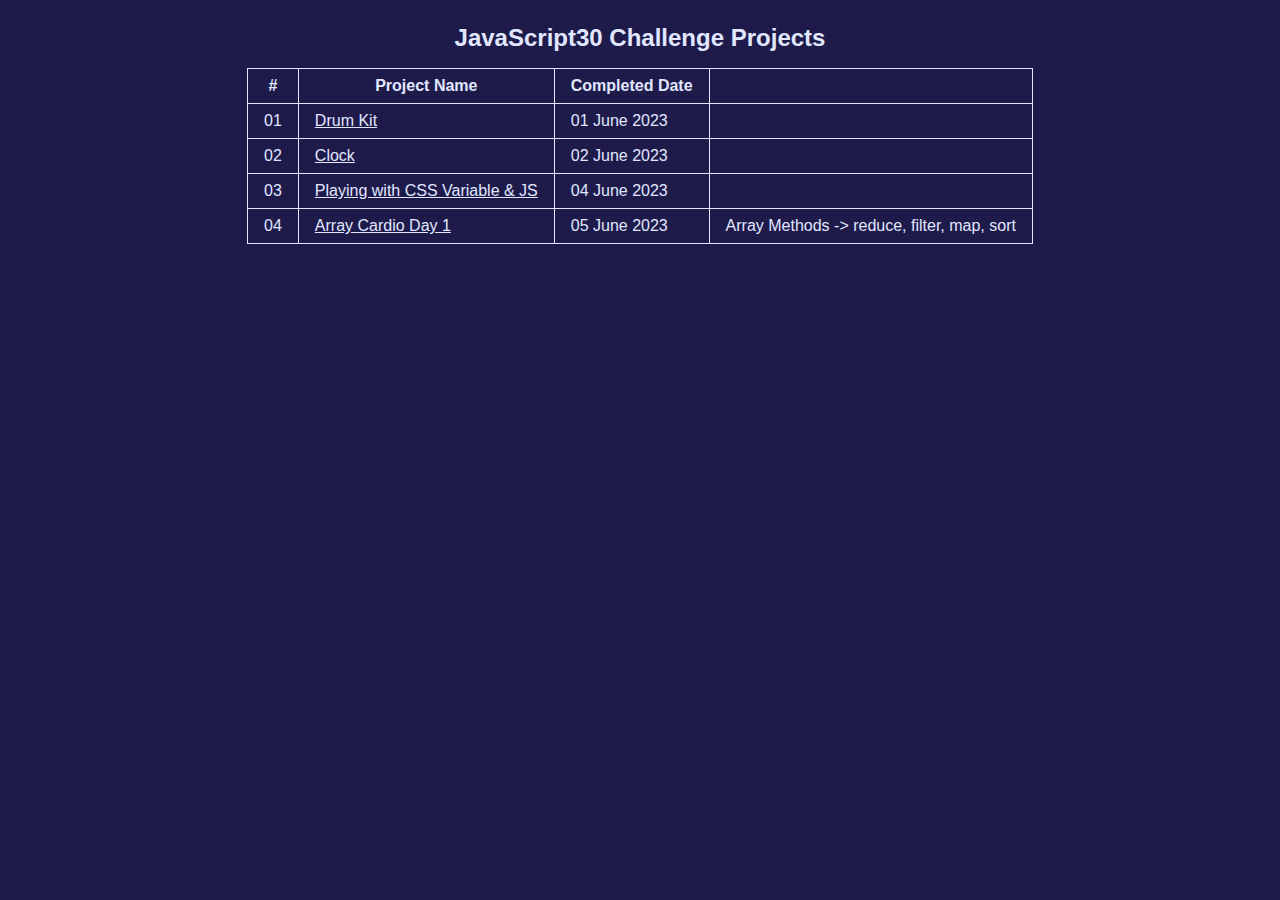
==== index.html @ 83b97d42 "Initial Commit" ====
<!DOCTYPE html>
<html lang="en">
  <head>
    <meta charset="UTF-8" />
    <meta http-equiv="X-UA-Compatible" content="IE=edge" />
    <meta name="viewport" content="width=device-width, initial-scale=1.0" />
    <link rel="stylesheet" href="style.css" />
    <title>JavaScript30 Projects</title>
  </head>
  <body>
    <h1>JavaScript30 Challenge Projects</h1>
    <table>
      <thead>
        <tr>
          <th>#</th>
          <th>Project Name</th>
          <th>Completed Date</th>
        </tr>
      </thead>
      <tbody>
        <!-- 01. Drum Kit -->
        <tr>
          <td>01</td>
          <td>
            <a href="./01 - JavaScript Drum Kit/index.html">Drum Kit</a>
          </td>
          <td>01 June 2023</td>
        </tr>
        <!-- 02. Clock -->
        <tr>
          <td>02</td>
          <td><a href="./02 - JS and CSS Clock/index.html">Clock</a></td>
          <td>02 June 2023</td>
        </tr>
        <!-- 03. Playing with CSS Variable & JS -->
        <tr>
          <td>03</td>
          <td>
            <a href="./03 - CSS Variables/index.html"
              >Playing with CSS Variable & JS</a
            >
          </td>
          <td>04 June 2023</td>
        </tr>
        <!-- 04. Array Cardio Day 1 -->
        <tr>
          <td>04</td>
          <td>
            <a href="./04 - Array Cardio Day 1/index.html"
              >Array Cardio Day 1</a
            >
          </td>
          <td>05 June 2023</td>
          <td>Array Methods -> reduce, filter, map, sort</td>
        </tr>
      </tbody>
    </table>
  </body>
</html>
---- style.css ----
/* Styles */

body {
  font-family: Arial, Helvetica, sans-serif;
  background-color: #1e1b4b;
  color: #e0e7ff;
  display: flex;
  flex-direction: column;
  align-items: center;
}

h1 {
  font-size: 1.5rem;
  text-align: center;
}

a {
  color: #e0e7ff;
}

a:visited {
  color: #a78bfa;
}

table,
td,
tr,
th {
  border: 1px solid #e0e7ff;
  border-collapse: collapse;
  padding: 0.5rem 1rem;
}
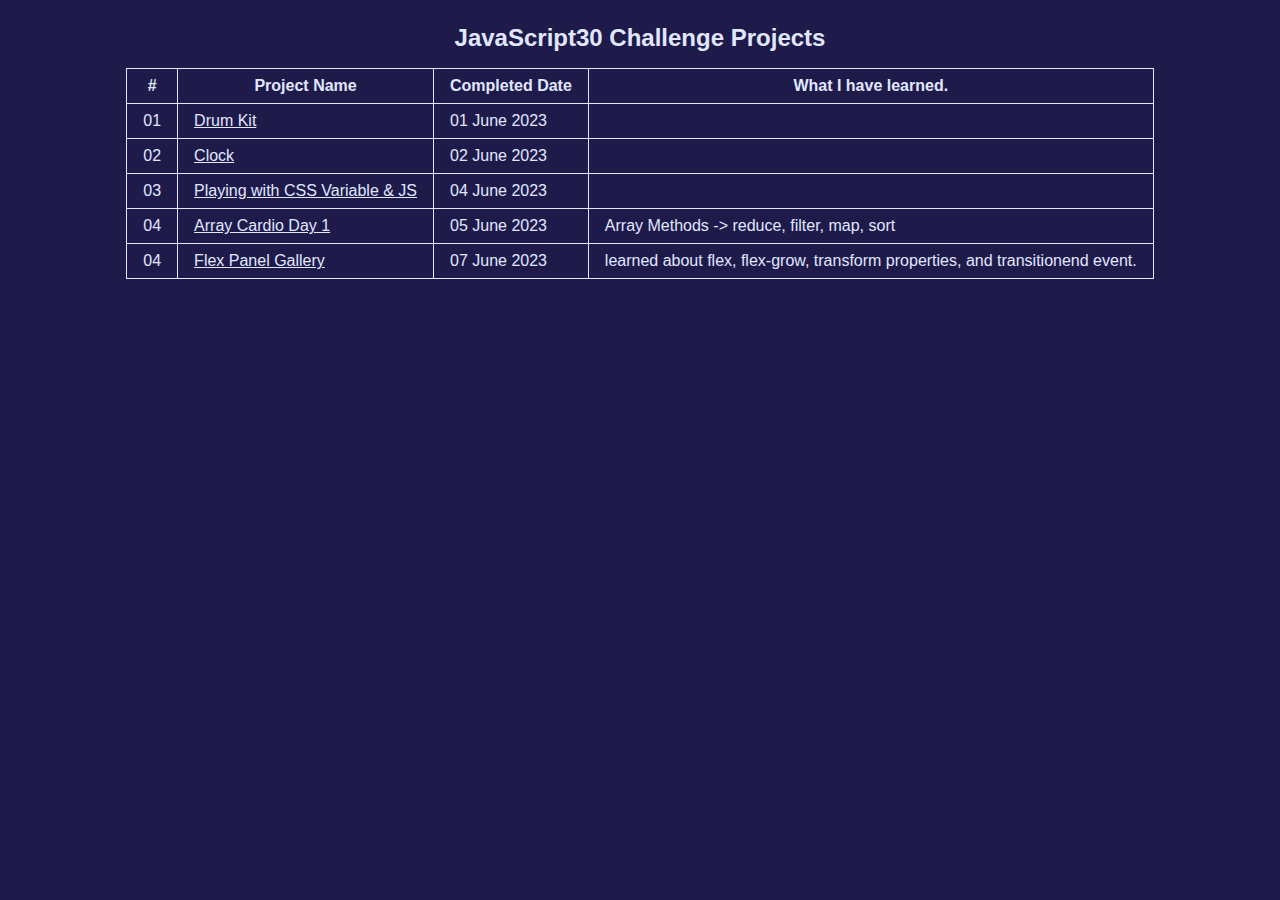
==== commit bd5a6389: "Completed Day - 05:Flex Panel Gallery" ====
--- a/index.html
+++ b/index.html
@@ -15,6 +15,7 @@
           <th>#</th>
           <th>Project Name</th>
           <th>Completed Date</th>
+          <th>What I have learned.</th>
         </tr>
       </thead>
       <tbody>
@@ -53,6 +54,20 @@
           <td>05 June 2023</td>
           <td>Array Methods -> reduce, filter, map, sort</td>
         </tr>
+        <!-- 05. Flex Panel Gallery -->
+        <tr>
+          <td>04</td>
+          <td>
+            <a href="./05 - Flex Panel Gallery/index.html"
+              >Flex Panel Gallery</a
+            >
+          </td>
+          <td>07 June 2023</td>
+          <td>
+            learned about flex, flex-grow, transform properties, and
+            transitionend event.
+          </td>
+        </tr>
       </tbody>
     </table>
   </body>
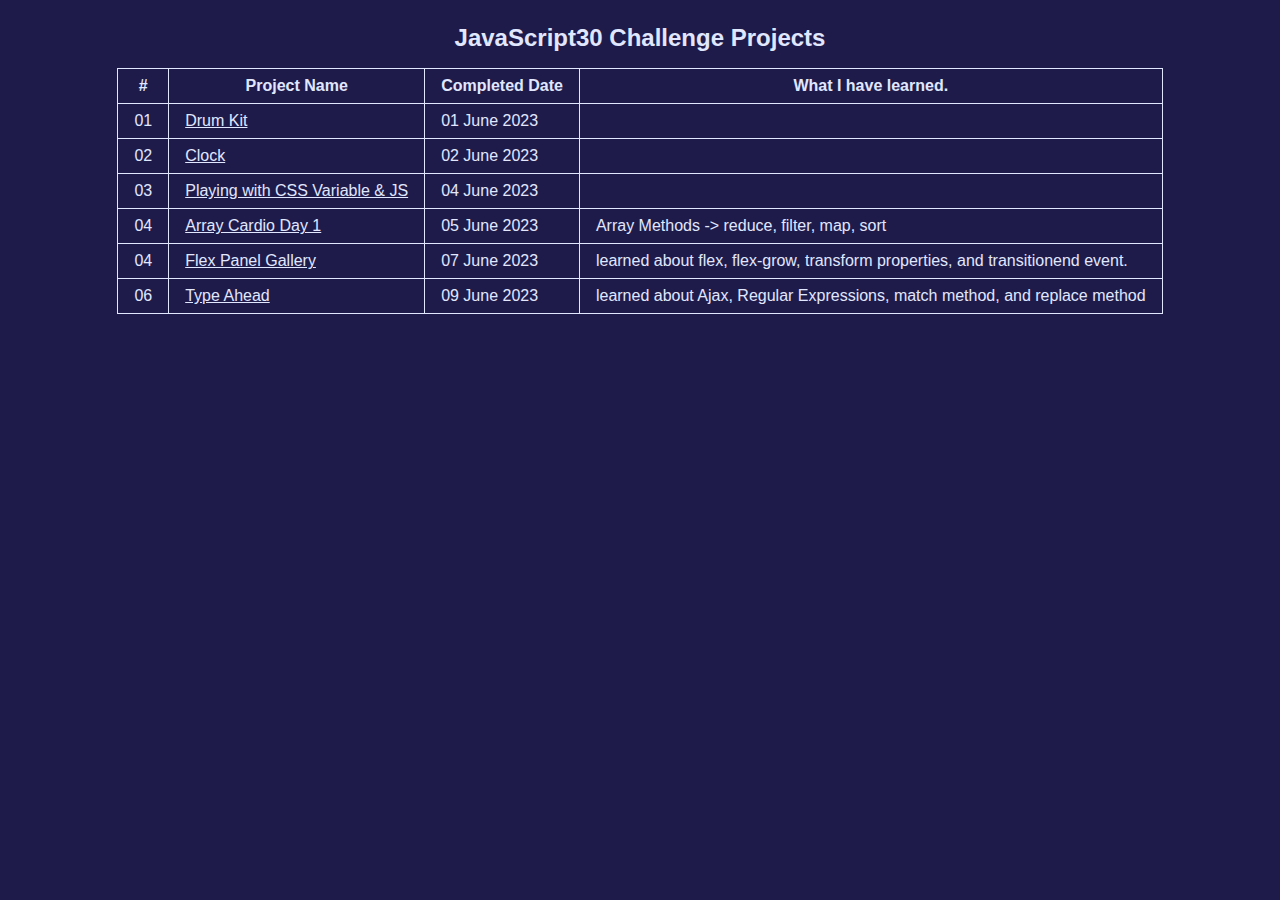
==== commit 207bbc1a: "Completed Day - 06:Type Ahead" ====
--- a/index.html
+++ b/index.html
@@ -68,6 +68,18 @@
             transitionend event.
           </td>
         </tr>
+        <!-- 06. Type Ahead -->
+        <tr>
+          <td>06</td>
+          <td>
+            <a href="./06 - Type Ahead/index.html">Type Ahead</a>
+          </td>
+          <td>09 June 2023</td>
+          <td>
+            learned about Ajax, Regular Expressions, match method, and replace
+            method
+          </td>
+        </tr>
       </tbody>
     </table>
   </body>
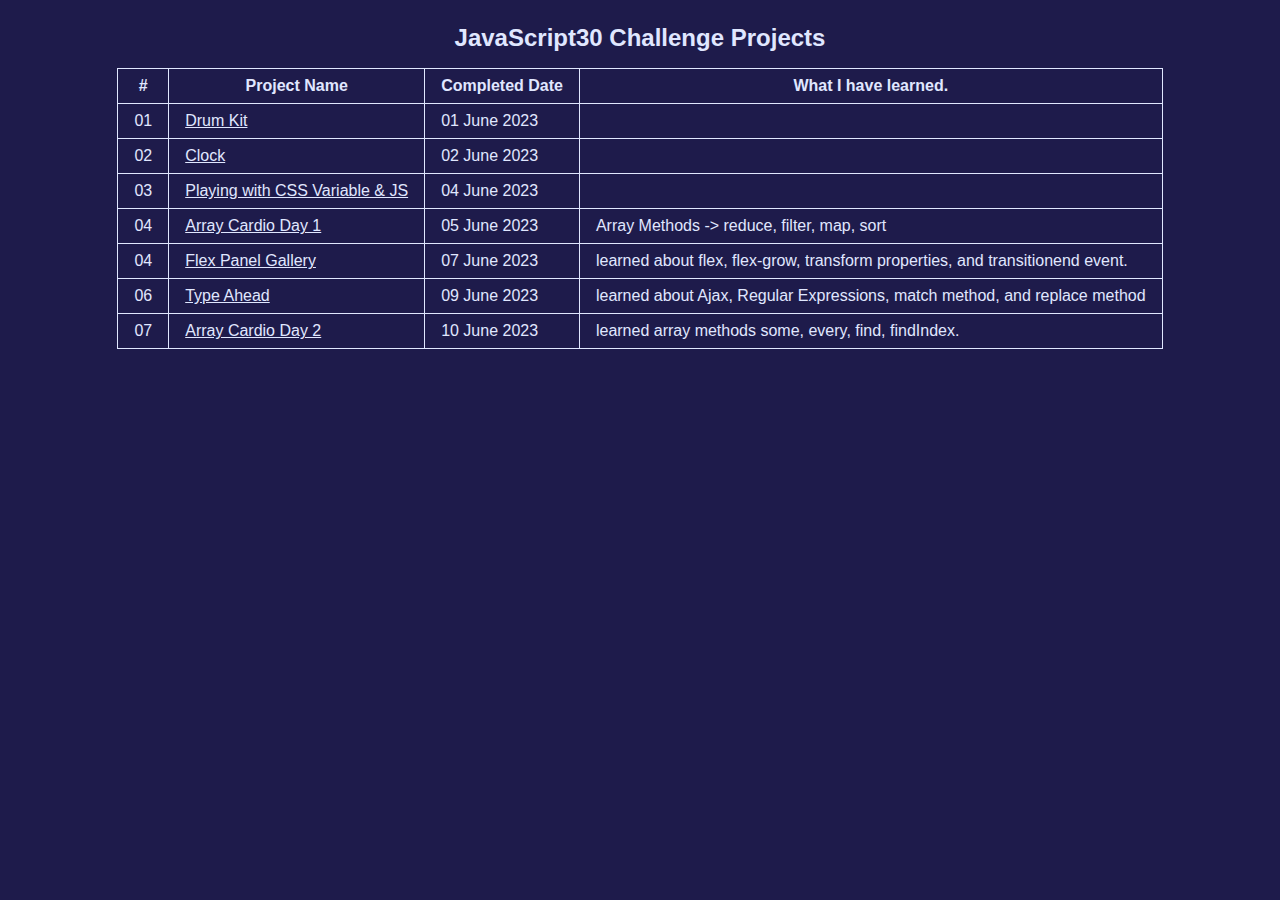
==== commit 7ba388d6: "Completed Day - 07:Array Cardio Day 2" ====
--- a/index.html
+++ b/index.html
@@ -80,6 +80,17 @@
             method
           </td>
         </tr>
+        <!-- 07. Array Cardio Day 02 -->
+        <tr>
+          <td>07</td>
+          <td>
+            <a href="./07 - Array Cardio Day 2/index.html"
+              >Array Cardio Day 2</a
+            >
+          </td>
+          <td>10 June 2023</td>
+          <td>learned array methods some, every, find, findIndex.</td>
+        </tr>
       </tbody>
     </table>
   </body>
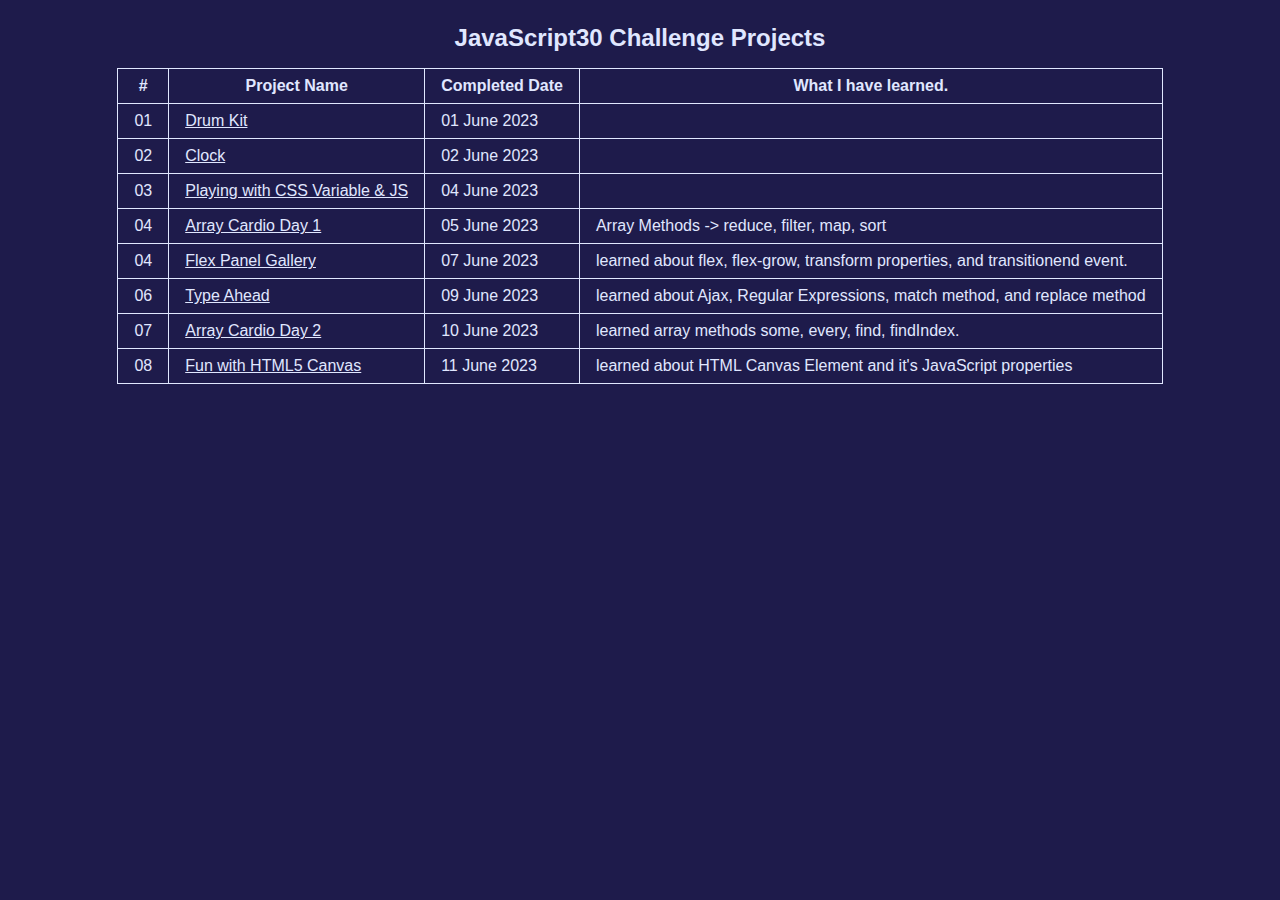
==== commit 9612c128: "Completed Day - 08:Fun with HTML Canvas" ====
--- a/index.html
+++ b/index.html
@@ -91,6 +91,19 @@
           <td>10 June 2023</td>
           <td>learned array methods some, every, find, findIndex.</td>
         </tr>
+        <!-- 08. Array Cardio Day 02 -->
+        <tr>
+          <td>08</td>
+          <td>
+            <a href="./08 - Fun with HTML5 Canvas/index.html"
+              >Fun with HTML5 Canvas</a
+            >
+          </td>
+          <td>11 June 2023</td>
+          <td>
+            learned about HTML Canvas Element and it's JavaScript properties
+          </td>
+        </tr>
       </tbody>
     </table>
   </body>
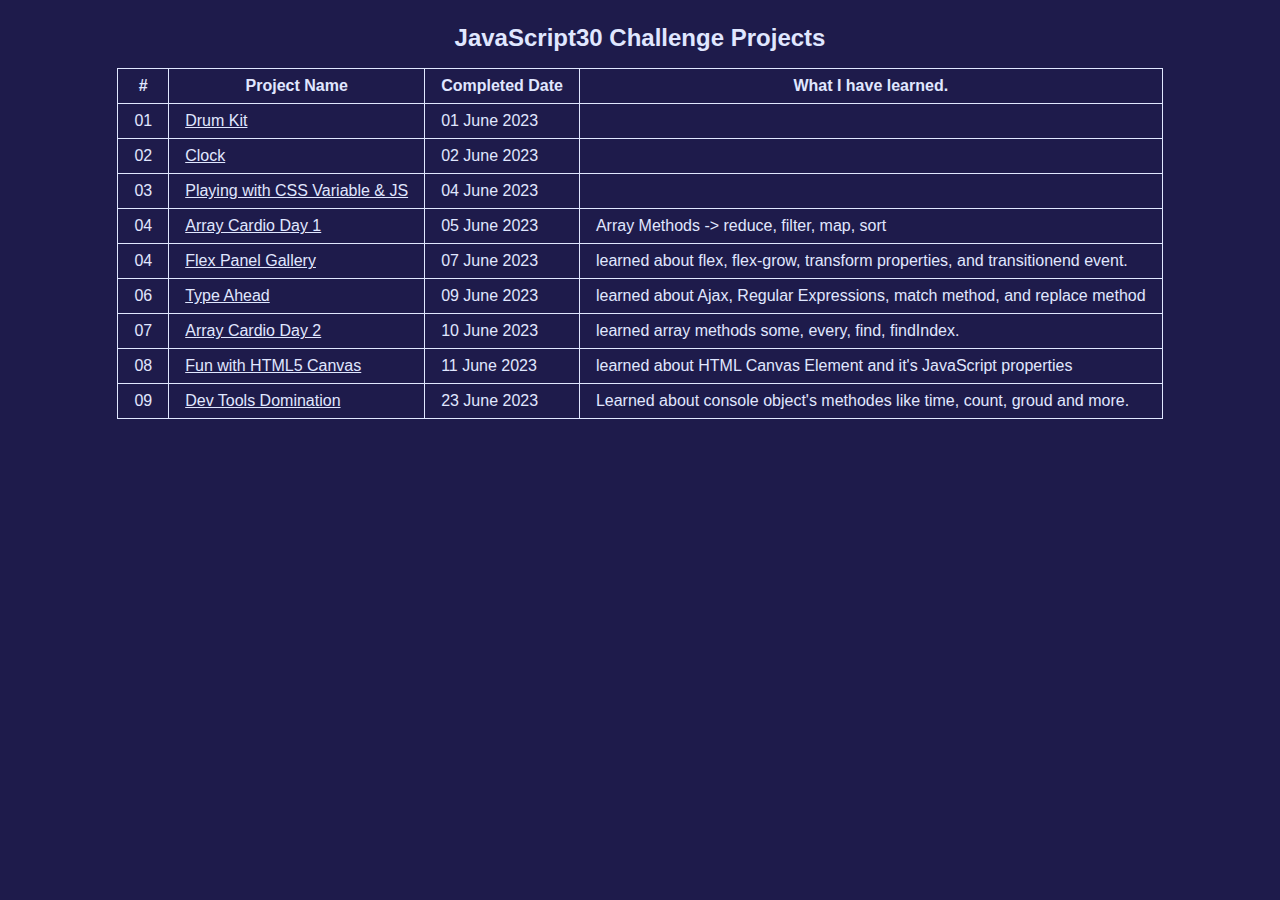
==== commit 6dbc8c02: "Completed Day - 09:Dev Tool Domination" ====
--- a/index.html
+++ b/index.html
@@ -104,6 +104,20 @@
             learned about HTML Canvas Element and it's JavaScript properties
           </td>
         </tr>
+        <!-- 09. Array Cardio Day 02 -->
+        <tr>
+          <td>09</td>
+          <td>
+            <a href="./09 - Dev Tools Domination/index.html"
+              >Dev Tools Domination</a
+            >
+          </td>
+          <td>23 June 2023</td>
+          <td>
+            Learned about console object's methodes like time, count, groud and
+            more.
+          </td>
+        </tr>
       </tbody>
     </table>
   </body>
